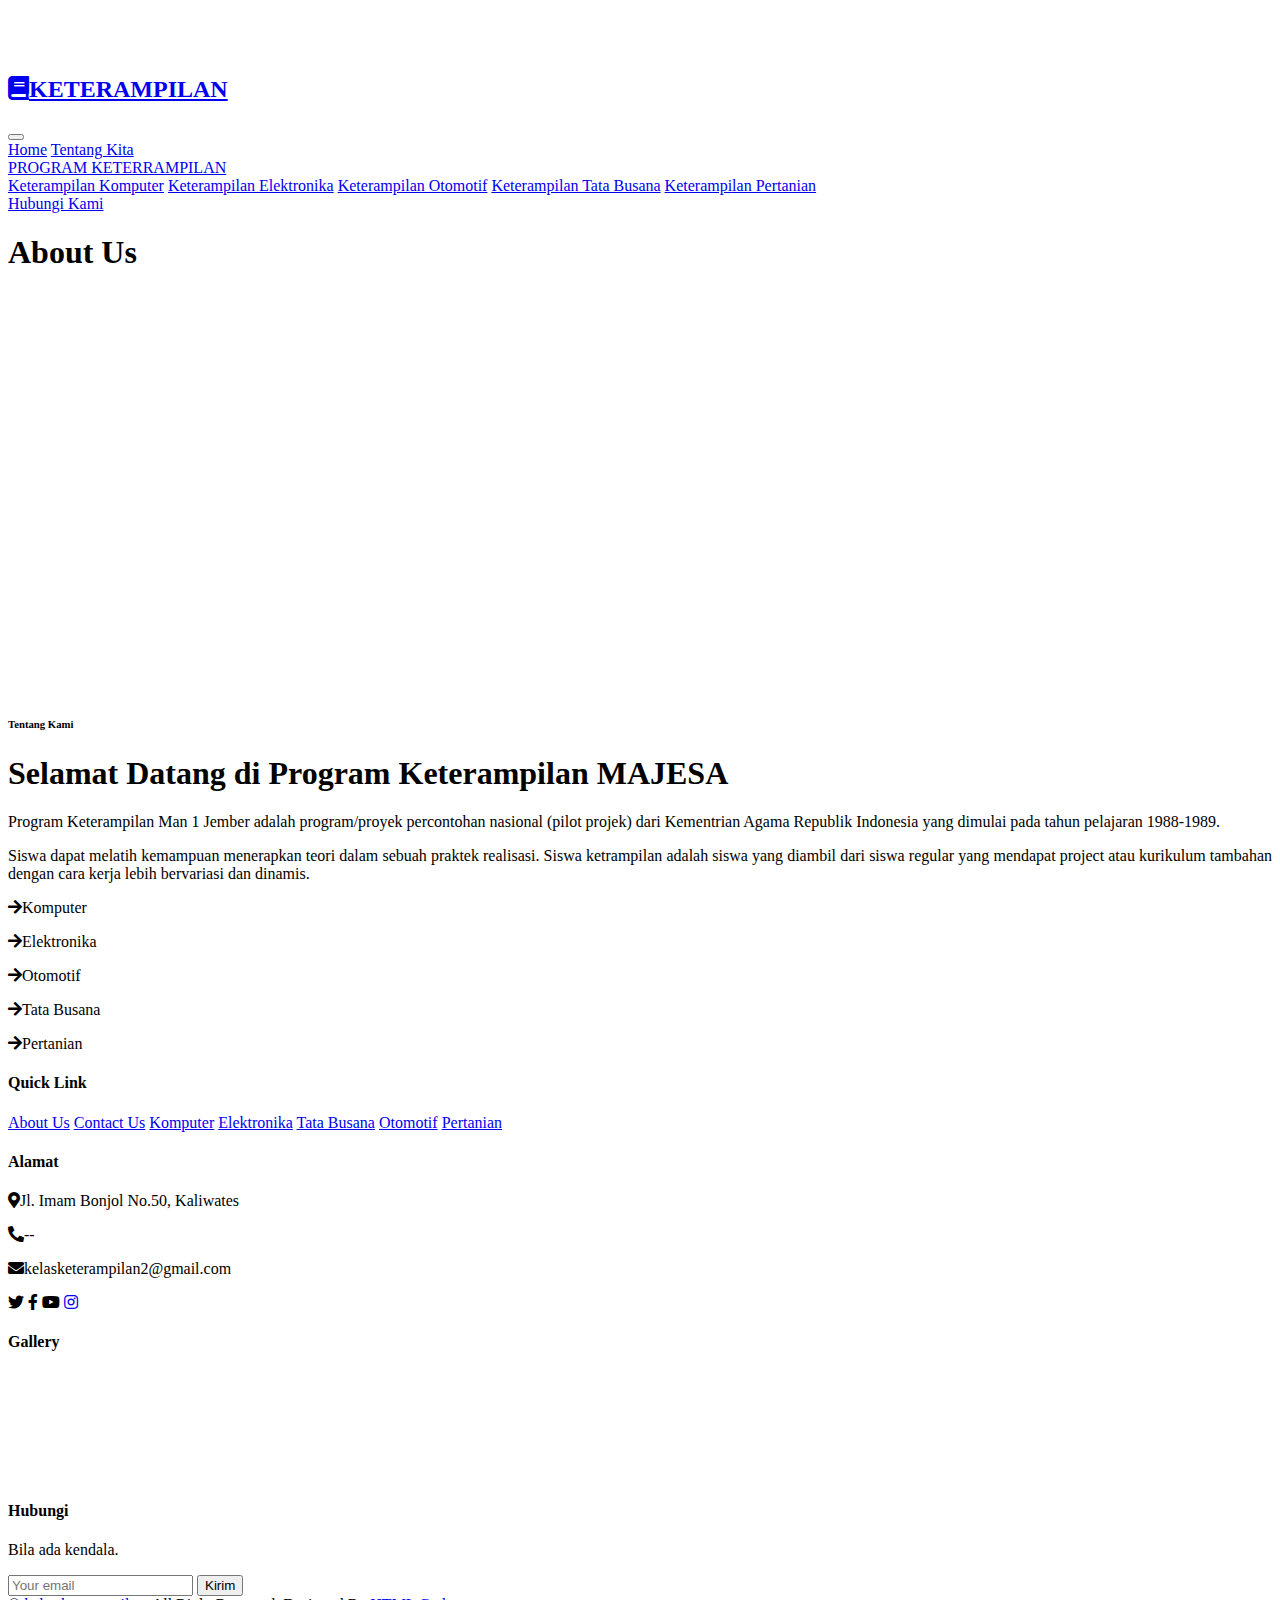
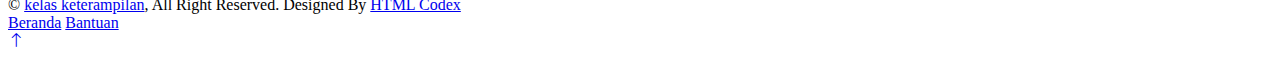
==== about.html @ 2ffda31e "Add files via upload" ====
<!DOCTYPE html>
<html lang="en">
  <head>
    <meta charset="utf-8" />
    <title>KTRMAJESA - KETKOMP45 PRESENT</title>
    <meta content="width=device-width, initial-scale=1.0" name="viewport" />
    <meta content="" name="keywords" />
    <meta content="" name="description" />

    <!-- Favicon -->
    <link href="img/favicon.ico" rel="icon" />

    <!-- Google Web Fonts -->
    <link rel="preconnect" href="https://fonts.googleapis.com" />
    <link rel="preconnect" href="https://fonts.gstatic.com" crossorigin />
    <link
      href="https://fonts.googleapis.com/css2?family=Heebo:wght@400;500;600&family=Nunito:wght@600;700;800&display=swap"
      rel="stylesheet"
    />

    <!-- Icon Font Stylesheet -->
    <link
      href="https://cdnjs.cloudflare.com/ajax/libs/font-awesome/5.10.0/css/all.min.css"
      rel="stylesheet"
    />
    <link
      href="https://cdn.jsdelivr.net/npm/bootstrap-icons@1.4.1/font/bootstrap-icons.css"
      rel="stylesheet"
    />

    <!-- Libraries Stylesheet -->
    <link href="lib/animate/animate.min.css" rel="stylesheet" />
    <link href="lib/owlcarousel/assets/owl.carousel.min.css" rel="stylesheet" />

    <!-- Customized Bootstrap Stylesheet -->
    <link href="css/bootstrap.min.css" rel="stylesheet" />

    <!-- Template Stylesheet -->
    <link href="css/style.css" rel="stylesheet" />
  </head>

  <body>
    <!-- Spinner Start -->
    <div
      id="spinner"
      class="show bg-white position-fixed translate-middle w-100 vh-100 top-50 start-50 d-flex align-items-center justify-content-center"
    >
      <div
        class="spinner-border text-primary"
        style="width: 3rem; height: 3rem"
        role="status"
      >
        <span class="sr-only">Loading...</span>
      </div>
    </div>
    <!-- Spinner End -->

    <!-- Navbar Start -->
    <nav
      class="navbar navbar-expand-lg bg-white navbar-light shadow sticky-top p-0"
    >
      <a
        href="index.html"
        class="navbar-brand d-flex align-items-center px-4 px-lg-5"
      >
        <h2 class="m-0 text-primary">
          <i class="fa fa-book me-3"></i>KETERAMPILAN
        </h2>
      </a>
      <button
        type="button"
        class="navbar-toggler me-4"
        data-bs-toggle="collapse"
        data-bs-target="#navbarCollapse"
      >
        <span class="navbar-toggler-icon"></span>
      </button>
      <div class="collapse navbar-collapse" id="navbarCollapse">
        <div class="navbar-nav ms-auto p-4 p-lg-0">
          <a href="index.html" class="nav-item nav-link">Home</a>
          <a href="about.html" class="nav-item nav-link active">Tentang Kita</a>
          <div class="nav-item dropdown">
            <a
              href="#"
              class="nav-link dropdown-toggle"
              data-bs-toggle="dropdown"
              >PROGRAM KETERRAMPILAN</a
            >
            <div class="dropdown-menu fade-down m-0">
              <a
                href="program-keterampilan/program-keterampilan-komputer.html"
                class="dropdown-item"
                >Keterampilan Komputer</a
              >
              <a
                href="program-keterampilan/program-keterampilan-elektronika.html"
                class="dropdown-item"
                >Keterampilan Elektronika</a
              >
              <a
                href="program-keterampilan/program-keterampilan-otomotif.html"
                class="dropdown-item"
                >Keterampilan Otomotif</a
              >
              <a
                href="program-keterampilan/program-keterampilan-tata-busana.html"
                class="dropdown-item"
                >Keterampilan Tata Busana</a
              >
              <a
                href="program-keterampilan/program-keterampilan-pertanian.html"
                class="dropdown-item"
                >Keterampilan Pertanian</a
              >
            </div>
          </div>
          <a href="contact.html" class="nav-item nav-link">Hubungi Kami</a>
        </div>
      </div>
    </nav>
    <!-- Navbar End -->

    <!-- Header Start -->
    <div class="container-fluid bg-primary py-5 mb-5 page-header">
      <div class="container py-5">
        <div class="row justify-content-center">
          <div class="col-lg-10 text-center">
            <h1 class="display-3 text-white animated slideInDown">About Us</h1>
            <nav aria-label="breadcrumb">
            </nav>
          </div>
        </div>
      </div>
    </div>
    <!-- Header End -->

    <!-- About Start -->
    <div id="about" class="container-xxl py-5">
      <div class="container">
        <div class="row g-5">
          <div
            class="col-lg-6 wow fadeInUp"
            data-wow-delay="0.1s"
            style="min-height: 400px"
          >
            <div class="position-relative h-100">
              <img
                class="img-fluid position-absolute w-100 h-100"
                src="img/KETERAMPILAN.jpg"
                alt=""
                style="object-fit: cover"
              />
            </div>
          </div>
          <div class="col-lg-6 wow fadeInUp" data-wow-delay="0.3s">
            <h6 class="section-title bg-white text-start text-primary pe-3">
              Tentang Kami
            </h6>
            <h1 class="mb-4">
              Selamat Datang di Program Keterampilan MAJESA
            </h1>
            <p style="text-align: justify" class="mb-4">
              Program Keterampilan Man 1 Jember adalah program/proyek
              percontohan nasional (pilot projek) dari Kementrian Agama Republik
              Indonesia yang dimulai pada tahun pelajaran 1988-1989.
            </p>
            <p style="text-align: justify" class="mb-4">
              Siswa dapat melatih kemampuan menerapkan teori dalam sebuah
              praktek realisasi. Siswa ketrampilan adalah siswa yang diambil
              dari siswa regular yang mendapat project atau kurikulum tambahan
              dengan cara kerja lebih bervariasi dan dinamis.
            </p>
            <div class="row gy-2 gx-4 mb-4">
              <div class="col-sm-6">
                <p class="mb-0">
                  <i class="fa fa-arrow-right text-primary me-2"></i>Komputer
                </p>
              </div>
              <div class="col-sm-6">
                <p class="mb-0">
                  <i class="fa fa-arrow-right text-primary me-2"></i>Elektronika
                </p>
              </div>
              <div class="col-sm-6">
                <p class="mb-0">
                  <i class="fa fa-arrow-right text-primary me-2"></i>Otomotif
                </p>
              </div>
              <div class="col-sm-6">
                <p class="mb-0">
                  <i class="fa fa-arrow-right text-primary me-2"></i>Tata Busana
                </p>
              </div>
              <div class="col-sm-6">
                <p class="mb-0">
                  <i class="fa fa-arrow-right text-primary me-2"></i>Pertanian
                </p>
              </div>
            </div>
          </div>
        </div>
      </div>
    </div>
    <!-- About End -->

    <!-- Footer Start -->
    <div
      class="container-fluid bg-dark text-light footer pt-5 mt-5 wow fadeIn"
      data-wow-delay="0.1s"
    >
      <div class="container py-5">
        <div class="row g-5">
          <div class="col-lg-3 col-md-6">
            <h4 class="text-white mb-3">Quick Link</h4>
            <a class="btn btn-link" href="about.html">About Us</a>
            <a class="btn btn-link" href="contact.html">Contact Us</a>
            <a class="btn btn-link" href="program-keterampilan/program-keterampilan-komputer.html">Komputer</a>
            <a class="btn btn-link" href="program-keterampilan/program-keterampilan-elektronika.html">Elektronika</a>
            <a class="btn btn-link" href="program-keterampilan/program-keterampilan-tata-busana.html">Tata Busana</a>
            <a class="btn btn-link" href="program-keterampilan/program-keterampilan-otomotif.html">Otomotif</a>
            <a class="btn btn-link" href="program-keterampilan/program-keterampilan-pertanian.html">Pertanian</a>
          </div>
          <div class="col-lg-3 col-md-6">
            <h4 class="text-white mb-3">Alamat</h4>
            <p class="mb-2">
              <i class="fa fa-map-marker-alt me-3"></i>Jl. Imam Bonjol No.50, Kaliwates
            </p>
            <p class="mb-2">
              <i class="fa fa-phone-alt me-3"></i>--
            </p>
            <p class="mb-2">
              <i class="fa fa-envelope me-3"></i>kelasketerampilan2@gmail.com
            </p>
            <div class="d-flex pt-2">
              <a class="btn btn-outline-light btn-social" 
                ><i class="fab fa-twitter"></i
              ></a>
              <a class="btn btn-outline-light btn-social"
                ><i class="fab fa-facebook-f"></i
              ></a>
              <a class="btn btn-outline-light btn-social"
                ><i class="fab fa-youtube"></i
              ></a>
              <a class="btn btn-outline-light btn-social" href="https://www.instagram.com/kelas.keterampilan/" target="_blank"
                ><i class="fab fa-instagram"></i
              ></a>
            </div>
          </div>
          <div class="col-lg-3 col-md-6">
            <h4 class="text-white mb-3">Gallery</h4>
            <div class="row g-2 pt-2">
              <div class="col-4">
                <img
                  class="img-fluid bg-light p-1"
                  src="img/KOMPUTER-2.jpg"
                  alt=""
                />
              </div>
              <div class="col-4">
                <img
                  class="img-fluid bg-light p-1"
                  src="img/ELEKTRO-2.jpg"
                  alt=""
                />
              </div>
              <div class="col-4">
                <img
                  class="img-fluid bg-light p-1"
                  src="img/OTOMOTIF-2.jpg"
                  alt=""
                />
              </div>
              <div class="col-4">
                <img
                  class="img-fluid bg-light p-1"
                  src="img/PERTANIAN-2.jpg"
                  alt=""
                />
              </div>
              <div class="col-4">
                <img
                  class="img-fluid bg-light p-1"
                  src="img/TABUS-2.jpg"
                  alt=""
                />
              </div>
              <div class="col-4">
                <img
                  class="img-fluid bg-light p-1"
                  src="img/OTOMOTIF-3.jpg"
                  alt=""
                />
              </div>
            </div>
          </div>
          <div class="col-lg-3 col-md-6">
            <h4 class="text-white mb-3">Hubungi</h4>
            <p>Bila ada kendala.</p>
            <div class="position-relative mx-auto" style="max-width: 400px">
              <input
                class="form-control border-0 w-100 py-3 ps-4 pe-5"
                type="text"
                placeholder="Your email"
              />
              <button
                type="button"
                class="btn btn-primary py-2 position-absolute top-0 end-0 mt-2 me-2"
              >
                Kirim
              </button>
            </div>
          </div>
        </div>
      </div>
      <div class="container">
        <div class="copyright">
          <div class="row">
            <div class="col-md-6 text-center text-md-start mb-3 mb-md-0">
              &copy; <a class="border-bottom" href="#">kelas keterampilan</a>, All
              Right Reserved.

              <!--/*** This template is free as long as you keep the footer author’s credit link/attribution link/backlink. If you'd like to use the template without the footer author’s credit link/attribution link/backlink, you can purchase the Credit Removal License from "https://htmlcodex.com/credit-removal". Thank you for your support. ***/-->
              Designed By
              <a class="border-bottom" href="https://htmlcodex.com"
                >HTML Codex</a
              >
            </div>
            <div class="col-md-6 text-center text-md-end">
              <div class="footer-menu">
                <a href="index.html">Beranda</a>
                <a href="contact.html">Bantuan</a>
              </div>
            </div>
          </div>
        </div>
      </div>
    </div>
    <!-- Footer End -->

    <!-- Back to Top -->
    <a href="#" class="btn btn-lg btn-primary btn-lg-square back-to-top"
      ><i class="bi bi-arrow-up"></i
    ></a>

    <!-- JavaScript Libraries -->
    <script src="https://code.jquery.com/jquery-3.4.1.min.js"></script>
    <script src="https://cdn.jsdelivr.net/npm/bootstrap@5.0.0/dist/js/bootstrap.bundle.min.js"></script>
    <script src="lib/wow/wow.min.js"></script>
    <script src="lib/easing/easing.min.js"></script>
    <script src="lib/waypoints/waypoints.min.js"></script>
    <script src="lib/owlcarousel/owl.carousel.min.js"></script>

    <!-- Template Javascript -->
    <script src="js/main.js"></script>
  </body>
</html>
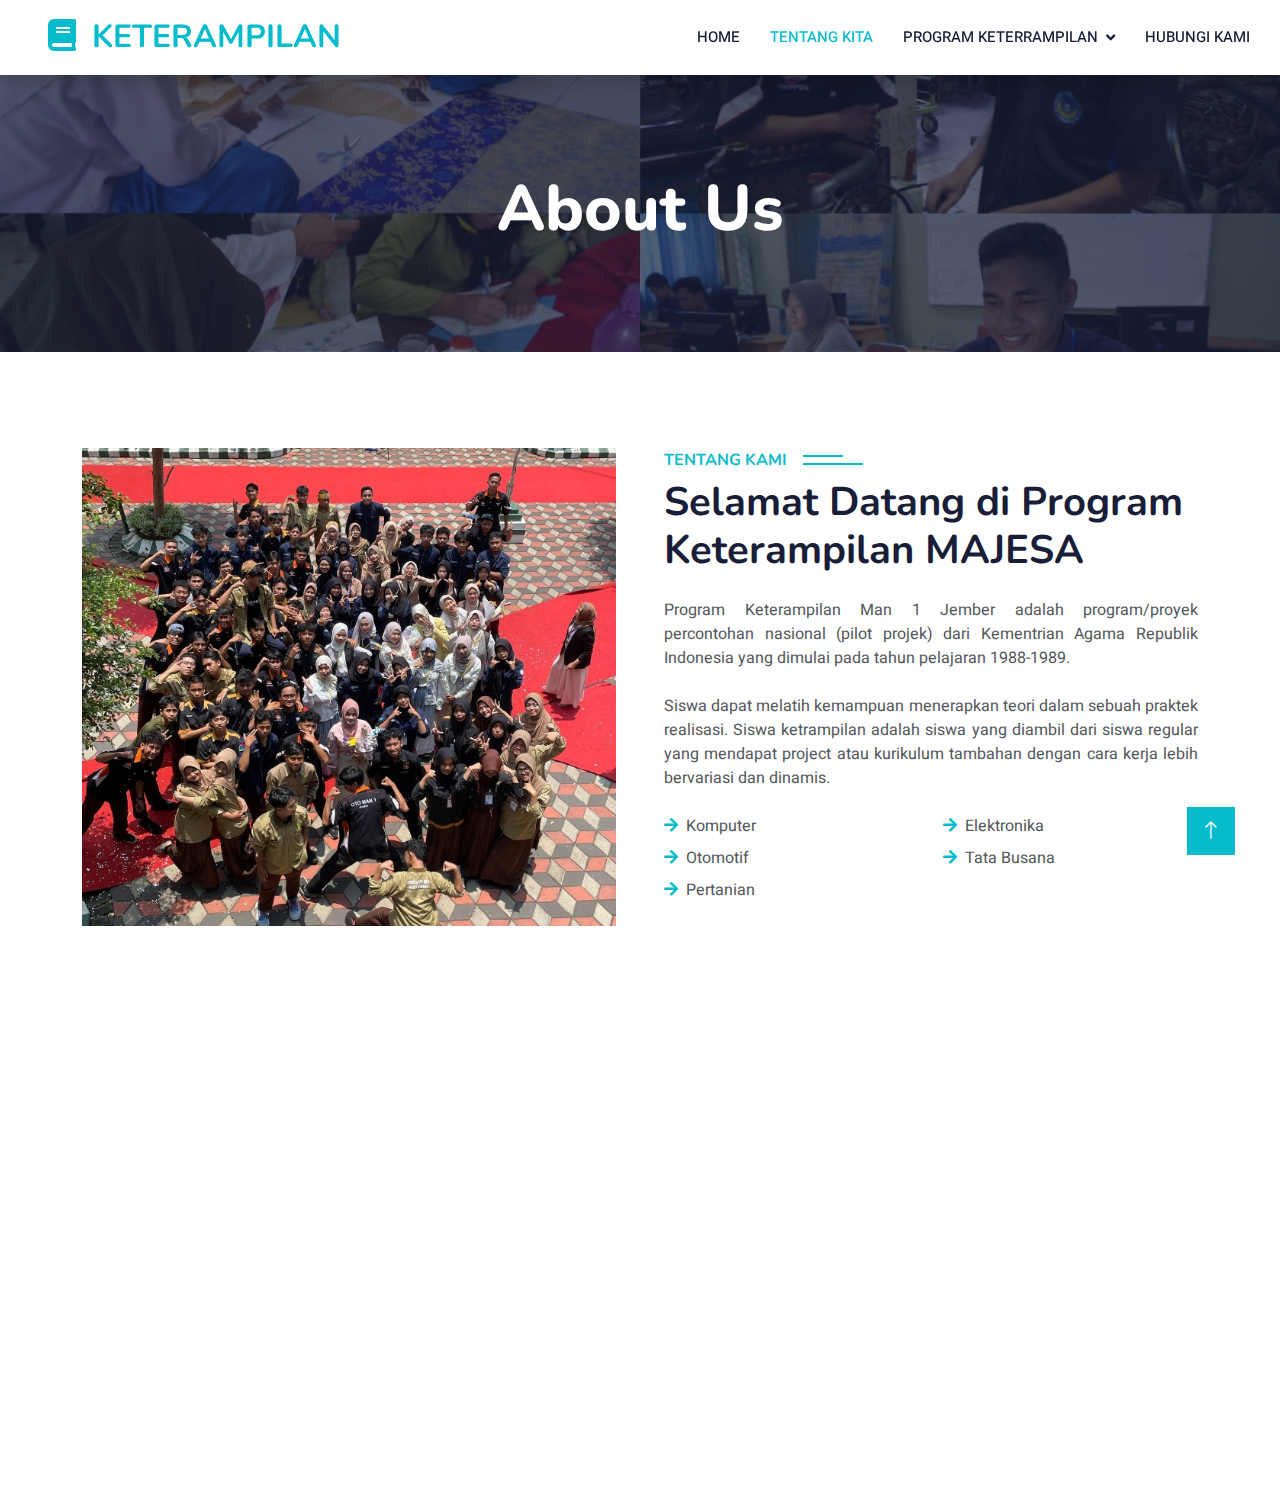
==== commit f2de5aa9: "Update about.html" ====
--- a/about.html
+++ b/about.html
@@ -2,7 +2,7 @@
 <html lang="en">
   <head>
     <meta charset="utf-8" />
-    <title>KTRMAJESA - KETKOMP45 PRESENT</title>
+    <title>KETERAMPILAN - TENTANG KITA</title>
     <meta content="width=device-width, initial-scale=1.0" name="viewport" />
     <meta content="" name="keywords" />
     <meta content="" name="description" />
--- a/css/style.css
+++ b/css/style.css
@@ -0,0 +1,463 @@
+/********** Template CSS **********/
+:root {
+    --primary: #06BBCC;
+    --light: #F0FBFC;
+    --dark: #181d38;
+}
+
+.fw-medium {
+    font-weight: 600 !important;
+}
+
+.fw-semi-bold {
+    font-weight: 700 !important;
+}
+
+.back-to-top {
+    position: fixed;
+    display: none;
+    right: 45px;
+    bottom: 45px;
+    z-index: 99;
+}
+
+
+/*** Spinner ***/
+#spinner {
+    opacity: 0;
+    visibility: hidden;
+    transition: opacity .5s ease-out, visibility 0s linear .5s;
+    z-index: 99999;
+}
+
+#spinner.show {
+    transition: opacity .5s ease-out, visibility 0s linear 0s;
+    visibility: visible;
+    opacity: 1;
+}
+
+
+/*** Button ***/
+.btn {
+    font-family: 'Nunito', sans-serif;
+    font-weight: 600;
+    transition: .5s;
+}
+
+.btn.btn-primary,
+.btn.btn-secondary {
+    color: #FFFFFF;
+}
+
+.btn-square {
+    width: 38px;
+    height: 38px;
+}
+
+.btn-sm-square {
+    width: 32px;
+    height: 32px;
+}
+
+.btn-lg-square {
+    width: 48px;
+    height: 48px;
+}
+
+.btn-square,
+.btn-sm-square,
+.btn-lg-square {
+    padding: 0;
+    display: flex;
+    align-items: center;
+    justify-content: center;
+    font-weight: normal;
+    border-radius: 0px;
+}
+
+
+/*** Navbar ***/
+.navbar .dropdown-toggle::after {
+    border: none;
+    content: "\f107";
+    font-family: "Font Awesome 5 Free";
+    font-weight: 900;
+    vertical-align: middle;
+    margin-left: 8px;
+}
+
+.navbar-light .navbar-nav .nav-link {
+    margin-right: 30px;
+    padding: 25px 0;
+    color: #FFFFFF;
+    font-size: 15px;
+    text-transform: uppercase;
+    outline: none;
+}
+
+.navbar-light .navbar-nav .nav-link:hover,
+.navbar-light .navbar-nav .nav-link.active {
+    color: var(--primary);
+}
+
+@media (max-width: 991.98px) {
+    .navbar-light .navbar-nav .nav-link  {
+        margin-right: 0;
+        padding: 10px 0;
+    }
+
+    .navbar-light .navbar-nav {
+        border-top: 1px solid #EEEEEE;
+    }
+}
+
+.navbar-light .navbar-brand,
+.navbar-light a.btn {
+    height: 75px;
+}
+
+.navbar-light .navbar-nav .nav-link {
+    color: var(--dark);
+    font-weight: 500;
+}
+
+.navbar-light.sticky-top {
+    top: -100px;
+    transition: .5s;
+}
+
+@media (min-width: 992px) {
+    .navbar .nav-item .dropdown-menu {
+        display: block;
+        margin-top: 0;
+        opacity: 0;
+        visibility: hidden;
+        transition: .5s;
+    }
+
+    .navbar .dropdown-menu.fade-down {
+        top: 100%;
+        transform: rotateX(-75deg);
+        transform-origin: 0% 0%;
+    }
+
+    .navbar .nav-item:hover .dropdown-menu {
+        top: 100%;
+        transform: rotateX(0deg);
+        visibility: visible;
+        transition: .5s;
+        opacity: 1;
+    }
+}
+
+
+/*** Header carousel ***/
+@media (max-width: 768px) {
+    .header-carousel .owl-carousel-item {
+        position: relative;
+        min-height: 500px;
+    }
+    
+    .header-carousel .owl-carousel-item img {
+        position: absolute;
+        width: 100%;
+        height: 100%;
+        object-fit: cover;
+    }
+}
+
+.header-carousel .owl-nav {
+    position: absolute;
+    top: 50%;
+    right: 8%;
+    transform: translateY(-50%);
+    display: flex;
+    flex-direction: column;
+}
+
+.header-carousel .owl-nav .owl-prev,
+.header-carousel .owl-nav .owl-next {
+    margin: 7px 0;
+    width: 45px;
+    height: 45px;
+    display: flex;
+    align-items: center;
+    justify-content: center;
+    color: #FFFFFF;
+    background: transparent;
+    border: 1px solid #FFFFFF;
+    font-size: 22px;
+    transition: .5s;
+}
+
+.header-carousel .owl-nav .owl-prev:hover,
+.header-carousel .owl-nav .owl-next:hover {
+    background: var(--primary);
+    border-color: var(--primary);
+}
+
+.page-header {
+    background: linear-gradient(rgba(24, 29, 56, .7), rgba(24, 29, 56, .7)), url(../img/banner-1.jpg);
+    background-position: center center;
+    background-repeat: no-repeat;
+    background-size: cover;
+}
+.page-header-komputer {
+    background: linear-gradient(rgba(24, 29, 56, .7), rgba(24, 29, 56, .7)), url(../img/KOMPUTER-BANNER.jpg);
+    background-position: center center;
+    background-repeat: no-repeat;
+    background-size: cover;
+}
+.page-header-elektro {
+    background: linear-gradient(rgba(24, 29, 56, .7), rgba(24, 29, 56, .7)), url(../img/ELEKTRO-BANNER.jpg);
+    background-position: center center;
+    background-repeat: no-repeat;
+    background-size: cover;
+}
+.page-header-otomotif {
+    background: linear-gradient(rgba(24, 29, 56, .7), rgba(24, 29, 56, .7)), url(../img/OTOMOTIF-BANNER.jpg);
+    background-position: center center;
+    background-repeat: no-repeat;
+    background-size: cover;
+}
+.page-header-tabus {
+    background: linear-gradient(rgba(24, 29, 56, .7), rgba(24, 29, 56, .7)), url(../img/TABUS-BANNER.jpg);
+    background-position: center center;
+    background-repeat: no-repeat;
+    background-size: cover;
+}
+.page-header-pertanian {
+    background: linear-gradient(rgba(24, 29, 56, .7), rgba(24, 29, 56, .7)), url(../img/PERTANIAN-BANNER.jpg);
+    background-position: center center;
+    background-repeat: no-repeat;
+    background-size: cover;
+}
+.page-header-inner {
+    background: rgba(15, 23, 43, .7);
+}
+
+.breadcrumb-item + .breadcrumb-item::before {
+    color: var(--light);
+}
+
+
+/*** Section Title ***/
+.section-title {
+    position: relative;
+    display: inline-block;
+    text-transform: uppercase;
+}
+
+.section-title::before {
+    position: absolute;
+    content: "";
+    width: calc(100% + 80px);
+    height: 2px;
+    top: 4px;
+    left: -40px;
+    background: var(--primary);
+    z-index: -1;
+}
+
+.section-title::after {
+    position: absolute;
+    content: "";
+    width: calc(100% + 120px);
+    height: 2px;
+    bottom: 5px;
+    left: -60px;
+    background: var(--primary);
+    z-index: -1;
+}
+
+.section-title.text-start::before {
+    width: calc(100% + 40px);
+    left: 0;
+}
+
+.section-title.text-start::after {
+    width: calc(100% + 60px);
+    left: 0;
+}
+
+
+/*** Service ***/
+.service-item {
+    background: var(--light);
+    transition: .5s;
+}
+
+.service-item:hover {
+    margin-top: -10px;
+    background: var(--primary);
+}
+
+.service-item * {
+    transition: .5s;
+}
+
+.service-item:hover * {
+    color: var(--light) !important;
+}
+
+
+/*** Categories & Courses ***/
+.category img,
+.course-item img {
+    transition: .5s;
+}
+
+.category a:hover img,
+.course-item:hover img {
+    transform: scale(1.1);
+}
+
+
+/*** Team ***/
+.team-item img {
+    transition: .5s;
+}
+
+.team-item:hover img {
+    transform: scale(1.1);
+}
+
+
+/*** Testimonial ***/
+.testimonial-carousel::before {
+    position: absolute;
+    content: "";
+    top: 0;
+    left: 0;
+    height: 100%;
+    width: 0;
+    background: linear-gradient(to right, rgba(255, 255, 255, 1) 0%, rgba(255, 255, 255, 0) 100%);
+    z-index: 1;
+}
+
+.testimonial-carousel::after {
+    position: absolute;
+    content: "";
+    top: 0;
+    right: 0;
+    height: 100%;
+    width: 0;
+    background: linear-gradient(to left, rgba(255, 255, 255, 1) 0%, rgba(255, 255, 255, 0) 100%);
+    z-index: 1;
+}
+
+@media (min-width: 768px) {
+    .testimonial-carousel::before,
+    .testimonial-carousel::after {
+        width: 200px;
+    }
+}
+
+@media (min-width: 992px) {
+    .testimonial-carousel::before,
+    .testimonial-carousel::after {
+        width: 300px;
+    }
+}
+
+.testimonial-carousel .owl-item .testimonial-text,
+.testimonial-carousel .owl-item.center .testimonial-text * {
+    transition: .5s;
+}
+
+.testimonial-carousel .owl-item.center .testimonial-text {
+    background: var(--primary) !important;
+}
+
+.testimonial-carousel .owl-item.center .testimonial-text * {
+    color: #FFFFFF !important;
+}
+
+.testimonial-carousel .owl-dots {
+    margin-top: 24px;
+    display: flex;
+    align-items: flex-end;
+    justify-content: center;
+}
+
+.testimonial-carousel .owl-dot {
+    position: relative;
+    display: inline-block;
+    margin: 0 5px;
+    width: 15px;
+    height: 15px;
+    border: 1px solid #CCCCCC;
+    transition: .5s;
+}
+
+.testimonial-carousel .owl-dot.active {
+    background: var(--primary);
+    border-color: var(--primary);
+}
+
+
+/*** Footer ***/
+.footer .btn.btn-social {
+    margin-right: 5px;
+    width: 35px;
+    height: 35px;
+    display: flex;
+    align-items: center;
+    justify-content: center;
+    color: var(--light);
+    font-weight: normal;
+    border: 1px solid #FFFFFF;
+    border-radius: 35px;
+    transition: .3s;
+}
+
+.footer .btn.btn-social:hover {
+    color: var(--primary);
+}
+
+.footer .btn.btn-link {
+    display: block;
+    margin-bottom: 5px;
+    padding: 0;
+    text-align: left;
+    color: #FFFFFF;
+    font-size: 15px;
+    font-weight: normal;
+    text-transform: capitalize;
+    transition: .3s;
+}
+
+.footer .btn.btn-link::before {
+    position: relative;
+    content: "\f105";
+    font-family: "Font Awesome 5 Free";
+    font-weight: 900;
+    margin-right: 10px;
+}
+
+.footer .btn.btn-link:hover {
+    letter-spacing: 1px;
+    box-shadow: none;
+}
+
+.footer .copyright {
+    padding: 25px 0;
+    font-size: 15px;
+    border-top: 1px solid rgba(256, 256, 256, .1);
+}
+
+.footer .copyright a {
+    color: var(--light);
+}
+
+.footer .footer-menu a {
+    margin-right: 15px;
+    padding-right: 15px;
+    border-right: 1px solid rgba(255, 255, 255, .1);
+}
+
+.footer .footer-menu a:last-child {
+    margin-right: 0;
+    padding-right: 0;
+    border-right: none;
+}